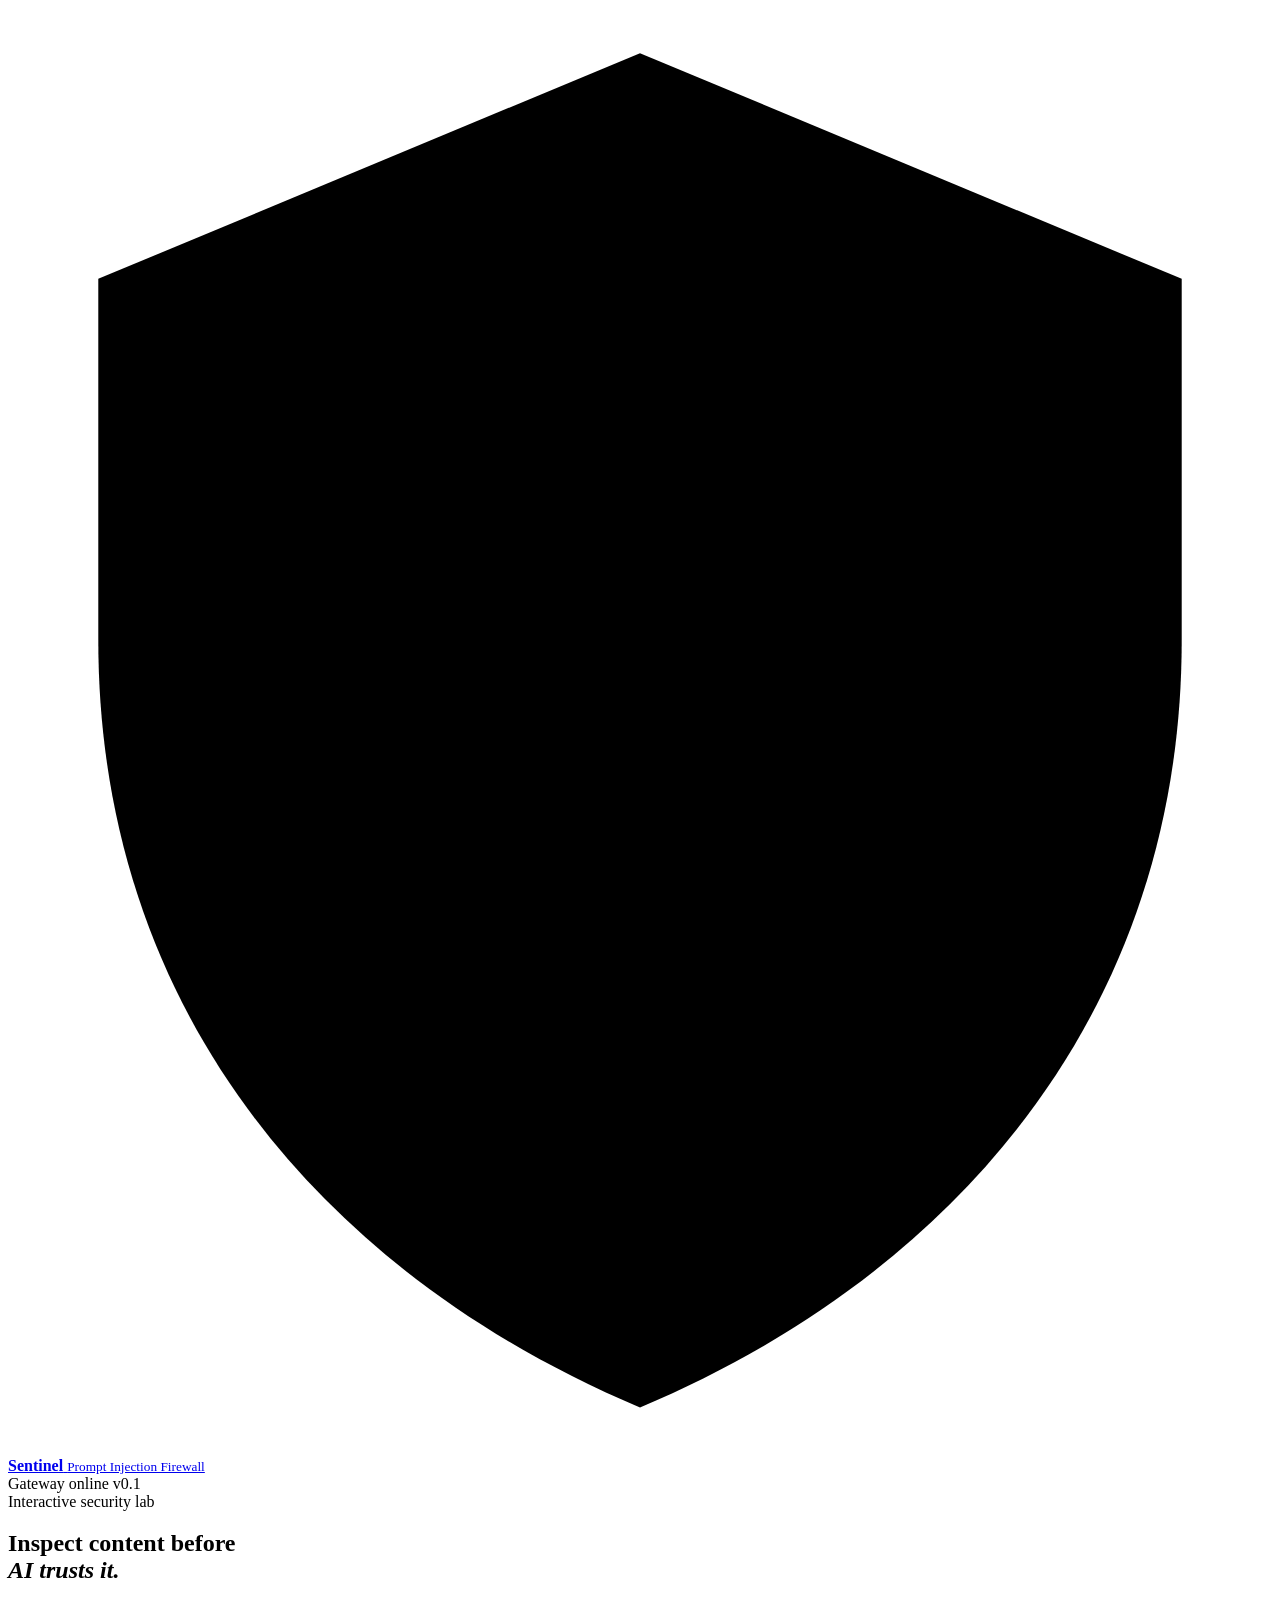
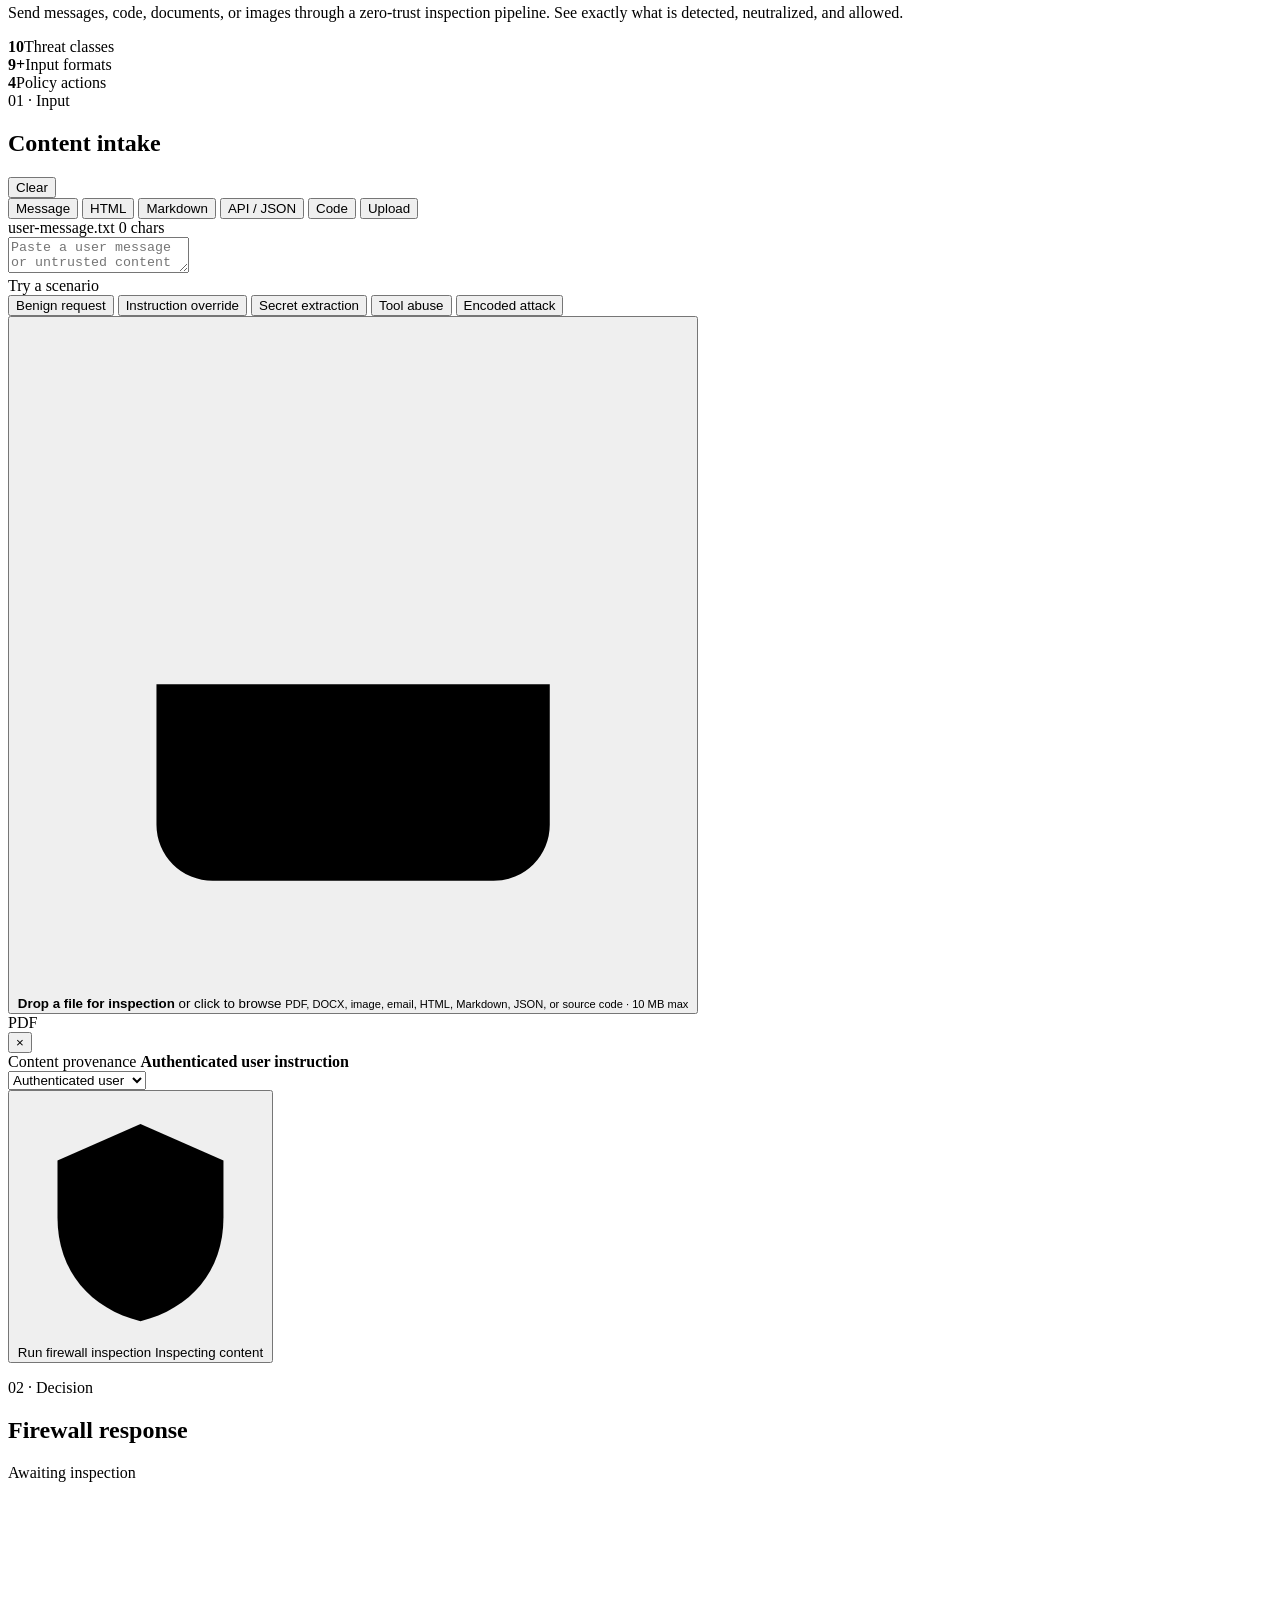
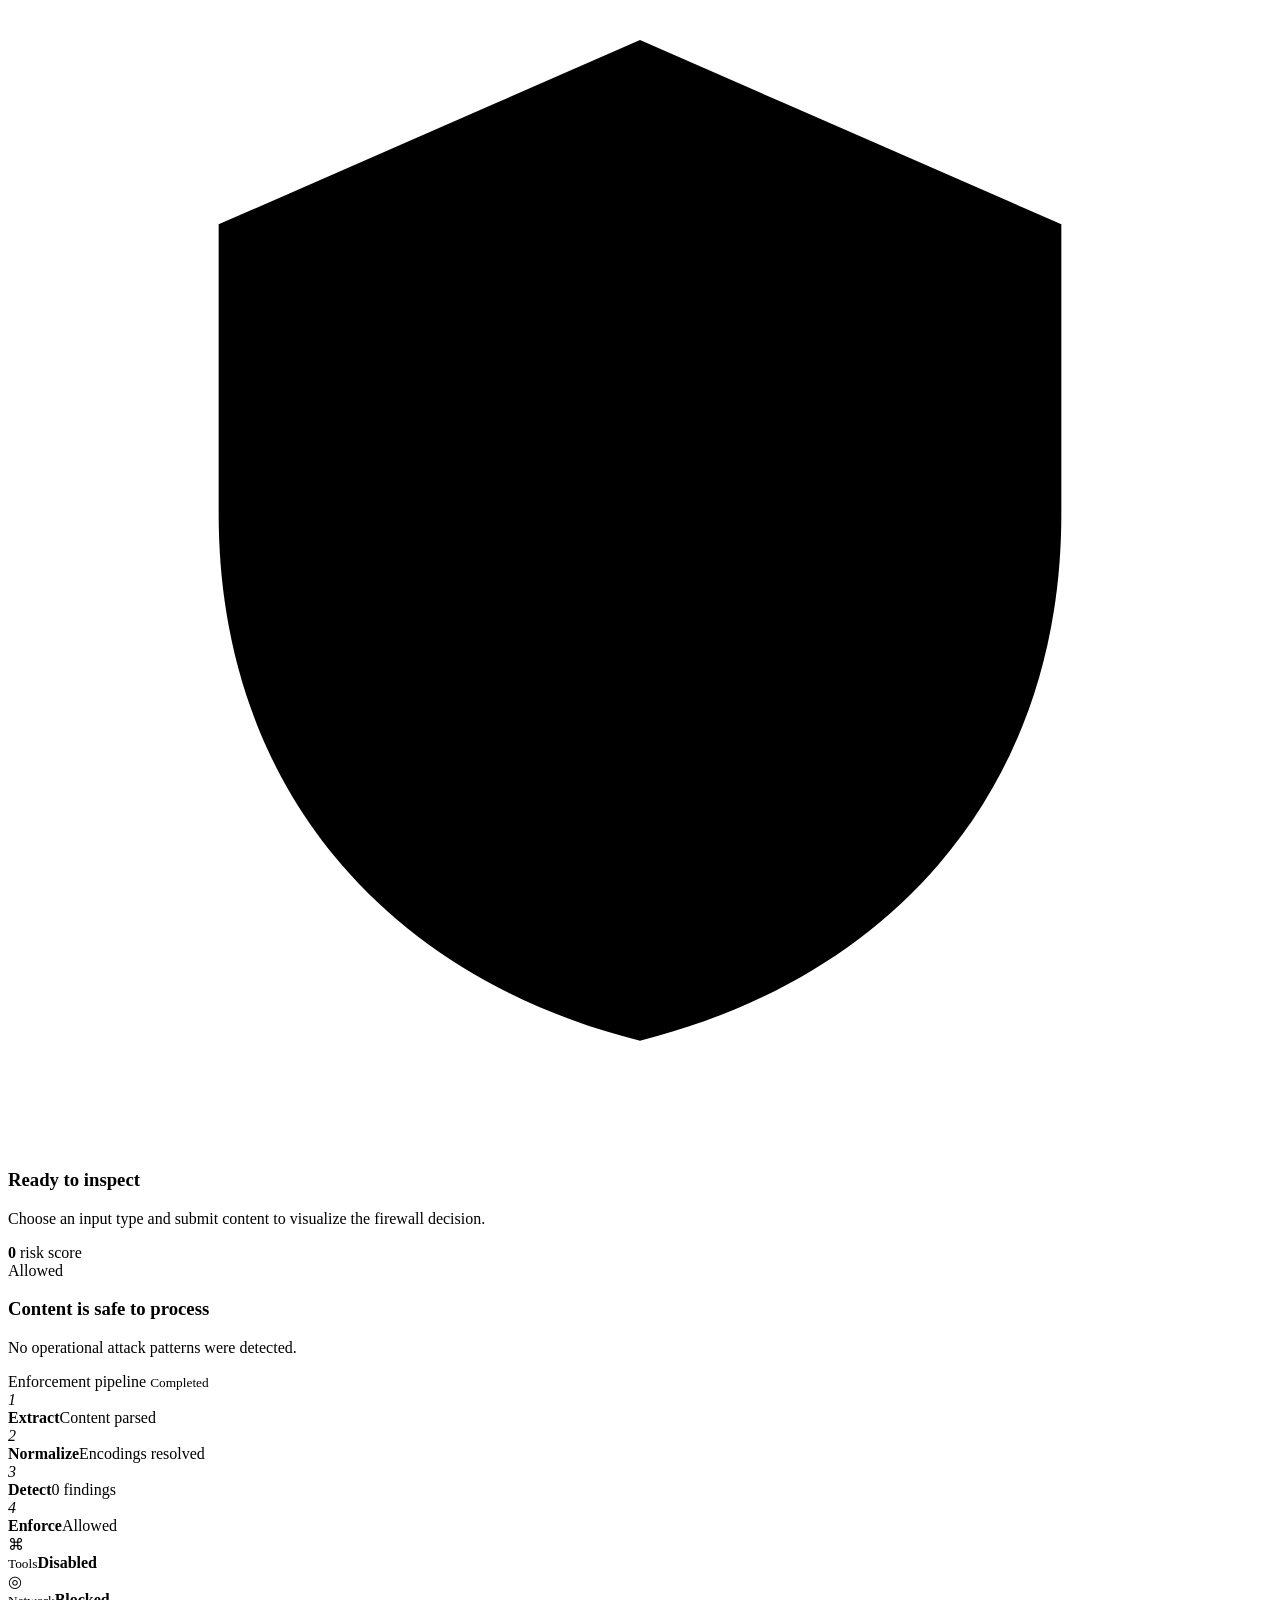
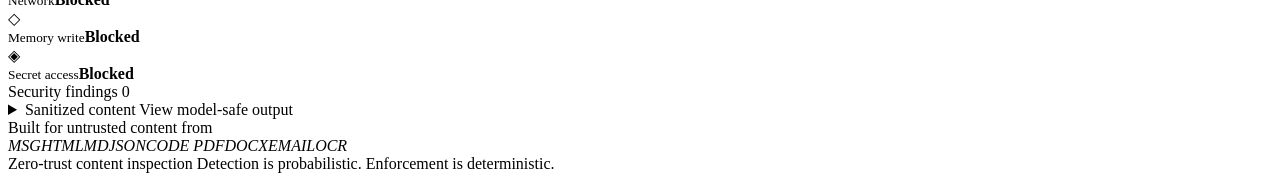
==== src/pif_gateway/static/index.html @ becc8420 "first commit" ====
<!doctype html>
<html lang="en">
  <head>
    <meta charset="utf-8">
    <meta name="viewport" content="width=device-width, initial-scale=1">
    <meta
      name="description"
      content="Interactive prompt injection firewall demonstration console"
    >
    <title>Sentinel · Prompt Injection Firewall</title>
    <link rel="icon" href="/static/favicon.svg" type="image/svg+xml">
    <link rel="stylesheet" href="/static/styles.css">
    <script src="/static/app.js" defer></script>
  </head>
  <body>
    <div class="ambient ambient-one"></div>
    <div class="ambient ambient-two"></div>

    <header class="topbar">
      <a class="brand" href="/" aria-label="Sentinel home">
        <span class="brand-mark" aria-hidden="true">
          <svg viewBox="0 0 28 32" role="img">
            <path d="M14 1 26 6v8c0 8.3-5.1 14.1-12 17C7.1 28.1 2 22.3 2 14V6l12-5Z"></path>
            <path d="m9 16 3.1 3L19 11"></path>
          </svg>
        </span>
        <span>
          <strong>Sentinel</strong>
          <small>Prompt Injection Firewall</small>
        </span>
      </a>
      <div class="topbar-status">
        <span class="status-dot"></span>
        <span>Gateway online</span>
        <span class="version">v0.1</span>
      </div>
    </header>

    <main>
      <section class="hero">
        <div class="eyebrow"><span></span> Interactive security lab</div>
        <h1>Inspect content before<br><em>AI trusts it.</em></h1>
        <p>
          Send messages, code, documents, or images through a zero-trust
          inspection pipeline. See exactly what is detected, neutralized, and allowed.
        </p>
        <div class="hero-stats" aria-label="Supported capabilities">
          <div><strong>10</strong><span>Threat classes</span></div>
          <div><strong>9+</strong><span>Input formats</span></div>
          <div><strong>4</strong><span>Policy actions</span></div>
        </div>
      </section>

      <section class="workspace" aria-label="Firewall demonstration">
        <div class="panel input-panel">
          <div class="panel-heading">
            <div>
              <span class="step-label">01 · Input</span>
              <h2>Content intake</h2>
            </div>
            <button class="ghost-button" id="clear-button" type="button">
              Clear
            </button>
          </div>

          <div class="mode-tabs" role="tablist" aria-label="Input type">
            <button class="mode-tab active" data-mode="message" role="tab" aria-selected="true">
              Message
            </button>
            <button class="mode-tab" data-mode="html" role="tab" aria-selected="false">
              HTML
            </button>
            <button class="mode-tab" data-mode="markdown" role="tab" aria-selected="false">
              Markdown
            </button>
            <button class="mode-tab" data-mode="api_response" role="tab" aria-selected="false">
              API / JSON
            </button>
            <button class="mode-tab" data-mode="source_code" role="tab" aria-selected="false">
              Code
            </button>
            <button class="mode-tab" data-mode="file" role="tab" aria-selected="false">
              Upload
            </button>
          </div>

          <div id="text-input-view">
            <div class="editor-shell">
              <div class="editor-toolbar">
                <div class="window-dots" aria-hidden="true"><i></i><i></i><i></i></div>
                <span id="editor-label">user-message.txt</span>
                <span class="editor-count" id="character-count">0 chars</span>
              </div>
              <textarea
                id="content-input"
                spellcheck="false"
                aria-label="Content to inspect"
                placeholder="Paste a user message or untrusted content here..."
              ></textarea>
            </div>

            <div class="samples">
              <span>Try a scenario</span>
              <div class="sample-list">
                <button type="button" data-sample="benign">Benign request</button>
                <button type="button" data-sample="override">Instruction override</button>
                <button type="button" data-sample="secret">Secret extraction</button>
                <button type="button" data-sample="tool">Tool abuse</button>
                <button type="button" data-sample="encoded">Encoded attack</button>
              </div>
            </div>
          </div>

          <div id="file-input-view" class="hidden">
            <input
              id="file-input"
              type="file"
              accept=".txt,.md,.markdown,.html,.htm,.json,.eml,.pdf,.docx,.png,.jpg,.jpeg,.webp,.py,.js,.ts,.tsx,.java,.cs,.go,.rs,.sql,.xml,.yaml,.yml"
              hidden
            >
            <button class="drop-zone" id="drop-zone" type="button">
              <span class="upload-icon" aria-hidden="true">
                <svg viewBox="0 0 24 24">
                  <path d="M12 16V4m0 0L7.5 8.5M12 4l4.5 4.5M5 13v5a2 2 0 0 0 2 2h10a2 2 0 0 0 2-2v-5"></path>
                </svg>
              </span>
              <strong>Drop a file for inspection</strong>
              <span>or click to browse</span>
              <small>PDF, DOCX, image, email, HTML, Markdown, JSON, or source code · 10 MB max</small>
            </button>
            <div class="selected-file hidden" id="selected-file">
              <div class="file-glyph" id="file-extension">PDF</div>
              <div>
                <strong id="file-name"></strong>
                <span id="file-meta"></span>
              </div>
              <button type="button" id="remove-file" aria-label="Remove selected file">×</button>
            </div>
          </div>

          <div class="trust-row">
            <div>
              <span class="field-label">Content provenance</span>
              <strong id="trust-description">Authenticated user instruction</strong>
            </div>
            <select id="trust-select" aria-label="Content provenance">
              <option value="authenticated_user_instruction">Authenticated user</option>
              <option value="external_untrusted">External / untrusted</option>
              <option value="verified_internal_data">Verified internal</option>
            </select>
          </div>

          <button class="inspect-button" id="inspect-button" type="button">
            <span class="button-content">
              <svg viewBox="0 0 24 24" aria-hidden="true">
                <path d="M12 3 20 6.5V12c0 5.2-3.2 8.8-8 10-4.8-1.2-8-4.8-8-10V6.5L12 3Z"></path>
                <path d="m8.5 12.2 2.2 2.2 4.8-5"></path>
              </svg>
              Run firewall inspection
            </span>
            <span class="button-loading">
              <i></i> Inspecting content
            </span>
          </button>
          <p class="input-error hidden" id="input-error" role="alert"></p>
        </div>

        <div class="panel results-panel">
          <div class="panel-heading">
            <div>
              <span class="step-label">02 · Decision</span>
              <h2>Firewall response</h2>
            </div>
            <span class="request-id" id="request-id">Awaiting inspection</span>
          </div>

          <div class="empty-state" id="empty-state">
            <div class="radar">
              <span></span><span></span><span></span>
              <i></i>
              <svg viewBox="0 0 24 24" aria-hidden="true">
                <path d="M12 3 20 6.5V12c0 5.2-3.2 8.8-8 10-4.8-1.2-8-4.8-8-10V6.5L12 3Z"></path>
              </svg>
            </div>
            <h3>Ready to inspect</h3>
            <p>Choose an input type and submit content to visualize the firewall decision.</p>
          </div>

          <div class="results-content hidden" id="results-content">
            <div class="decision-summary">
              <div class="risk-gauge" id="risk-gauge">
                <div class="gauge-inner">
                  <strong id="risk-value">0</strong>
                  <span>risk score</span>
                </div>
              </div>
              <div class="decision-copy">
                <span class="decision-badge" id="decision-badge">Allowed</span>
                <h3 id="decision-title">Content is safe to process</h3>
                <p id="decision-description">No operational attack patterns were detected.</p>
              </div>
            </div>

            <div class="pipeline-card">
              <div class="section-title">
                <span>Enforcement pipeline</span>
                <small id="pipeline-time">Completed</small>
              </div>
              <div class="pipeline">
                <div class="pipeline-step">
                  <i>1</i><div><strong>Extract</strong><span>Content parsed</span></div>
                </div>
                <div class="pipeline-line"></div>
                <div class="pipeline-step">
                  <i>2</i><div><strong>Normalize</strong><span>Encodings resolved</span></div>
                </div>
                <div class="pipeline-line"></div>
                <div class="pipeline-step">
                  <i>3</i><div><strong>Detect</strong><span id="detection-count">0 findings</span></div>
                </div>
                <div class="pipeline-line"></div>
                <div class="pipeline-step policy-step">
                  <i>4</i><div><strong>Enforce</strong><span id="enforcement-action">Allowed</span></div>
                </div>
              </div>
            </div>

            <div class="capability-grid">
              <div class="capability">
                <span class="capability-icon">⌘</span>
                <div><small>Tools</small><strong id="cap-tools">Disabled</strong></div>
              </div>
              <div class="capability">
                <span class="capability-icon">◎</span>
                <div><small>Network</small><strong id="cap-network">Blocked</strong></div>
              </div>
              <div class="capability">
                <span class="capability-icon">◇</span>
                <div><small>Memory write</small><strong id="cap-memory">Blocked</strong></div>
              </div>
              <div class="capability">
                <span class="capability-icon">◈</span>
                <div><small>Secret access</small><strong id="cap-secrets">Blocked</strong></div>
              </div>
            </div>

            <div class="findings-section">
              <div class="section-title">
                <span>Security findings</span>
                <span class="count-badge" id="findings-count">0</span>
              </div>
              <div id="findings-list" class="findings-list"></div>
            </div>

            <details class="sanitized-section">
              <summary>
                <span>Sanitized content</span>
                <span>View model-safe output</span>
              </summary>
              <pre id="sanitized-content"></pre>
            </details>
          </div>
        </div>
      </section>

      <section class="format-strip" aria-label="Supported formats">
        <span>Built for untrusted content from</span>
        <div>
          <i>MSG</i><i>HTML</i><i>MD</i><i>JSON</i><i>CODE</i>
          <i>PDF</i><i>DOCX</i><i>EMAIL</i><i>OCR</i>
        </div>
      </section>
    </main>

    <footer>
      <span>Zero-trust content inspection</span>
      <span>Detection is probabilistic. Enforcement is deterministic.</span>
    </footer>
  </body>
</html>
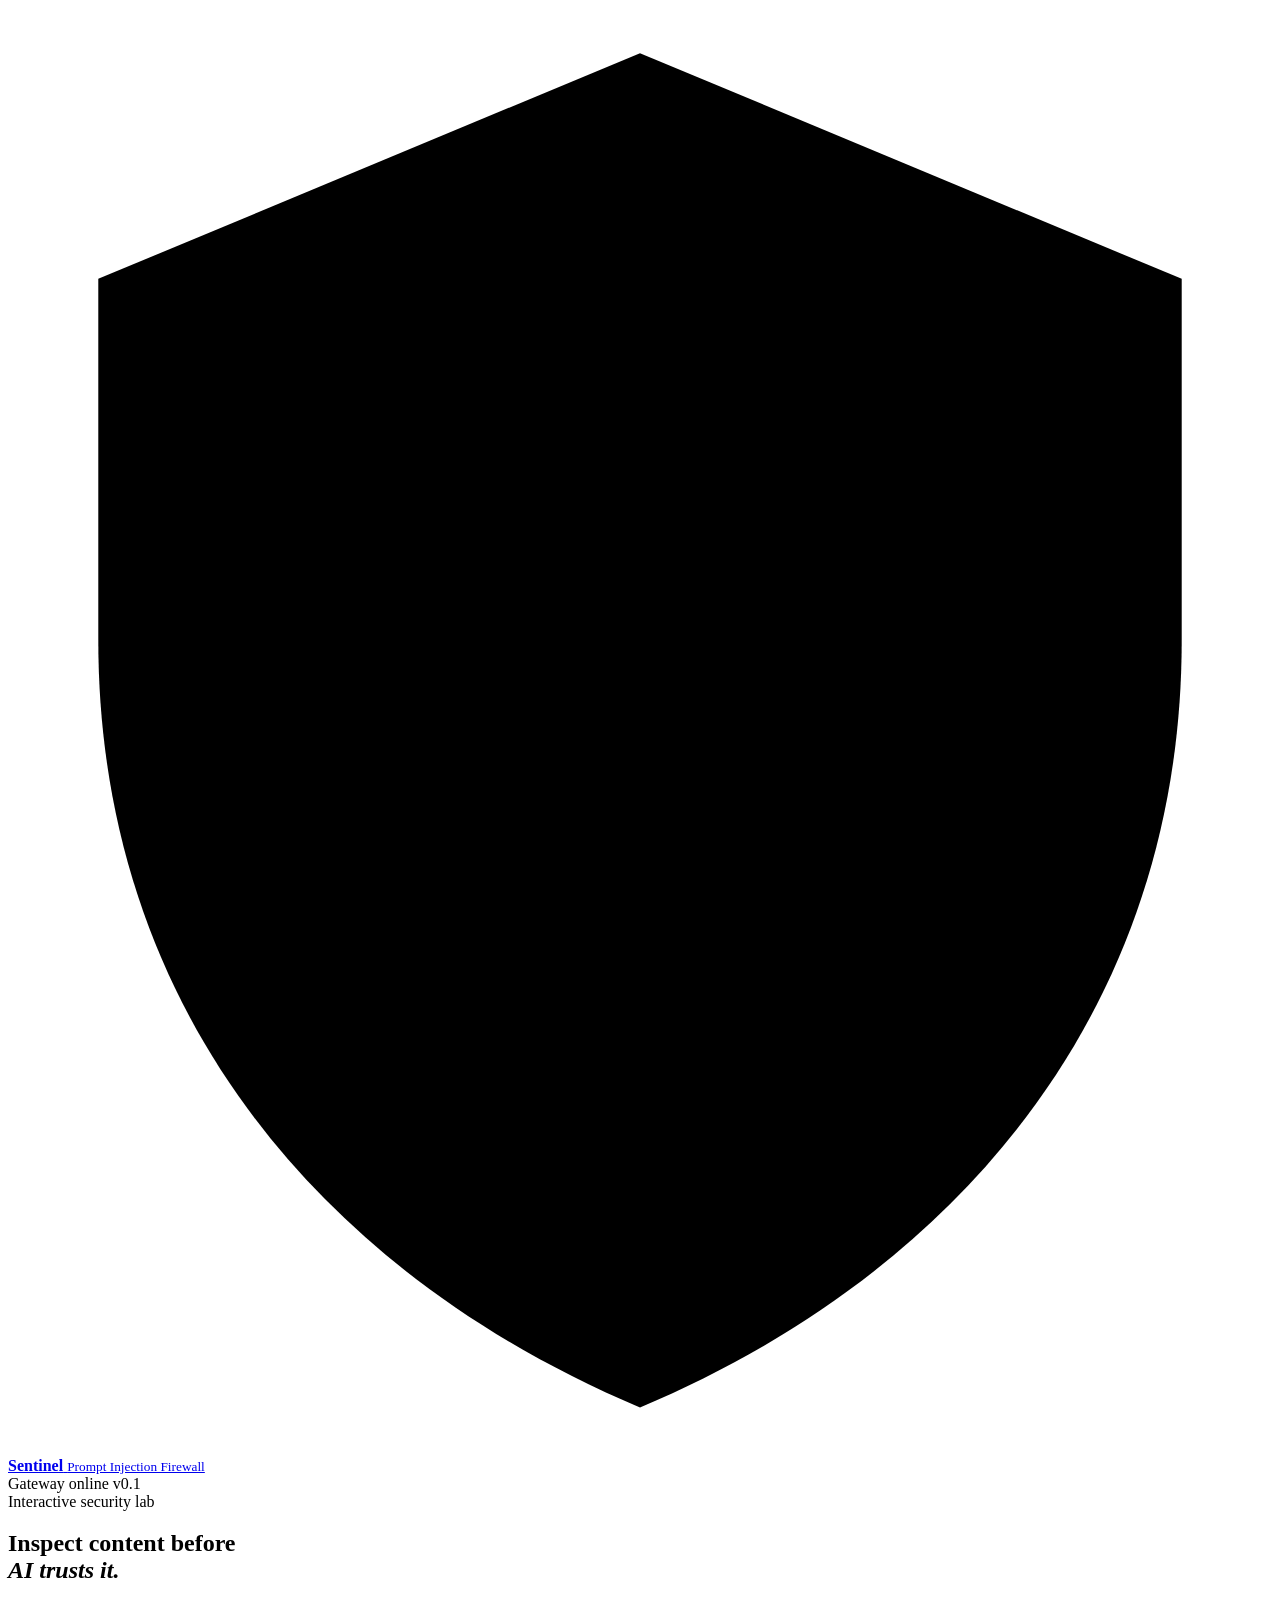
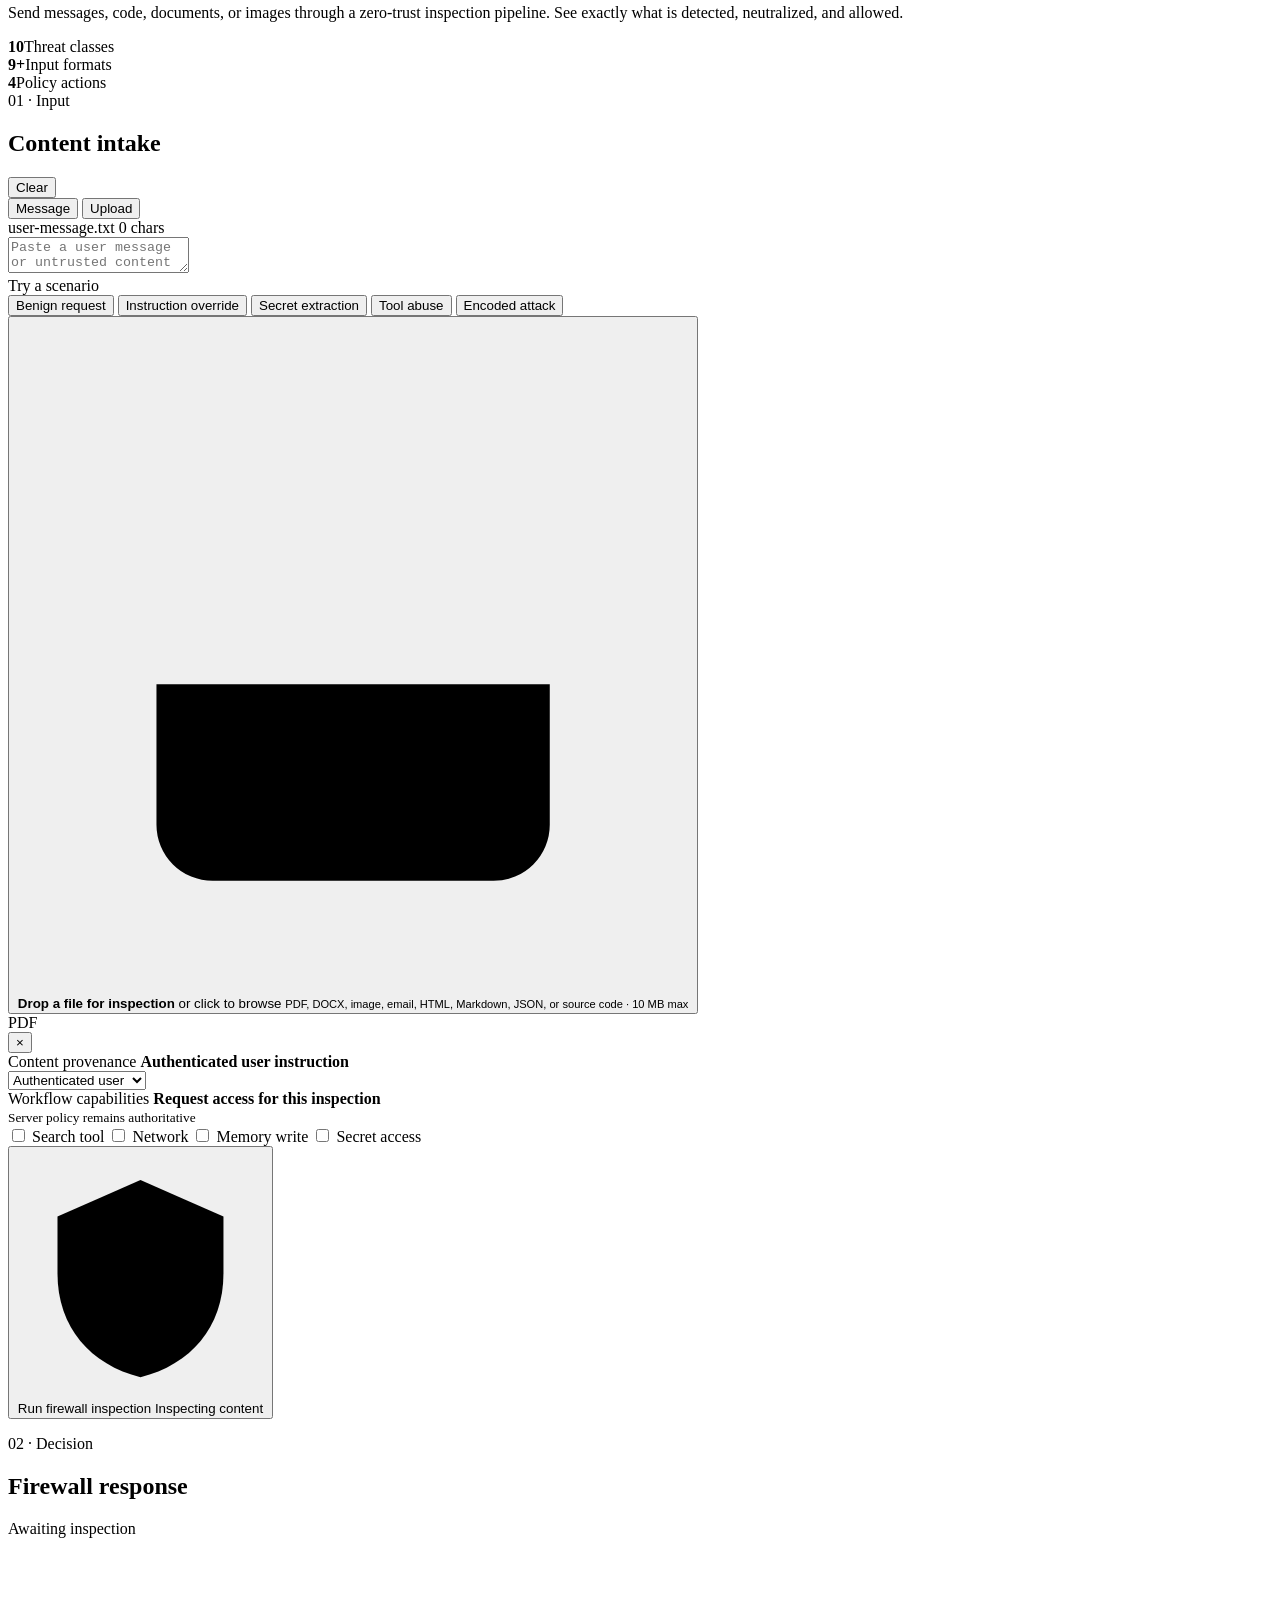
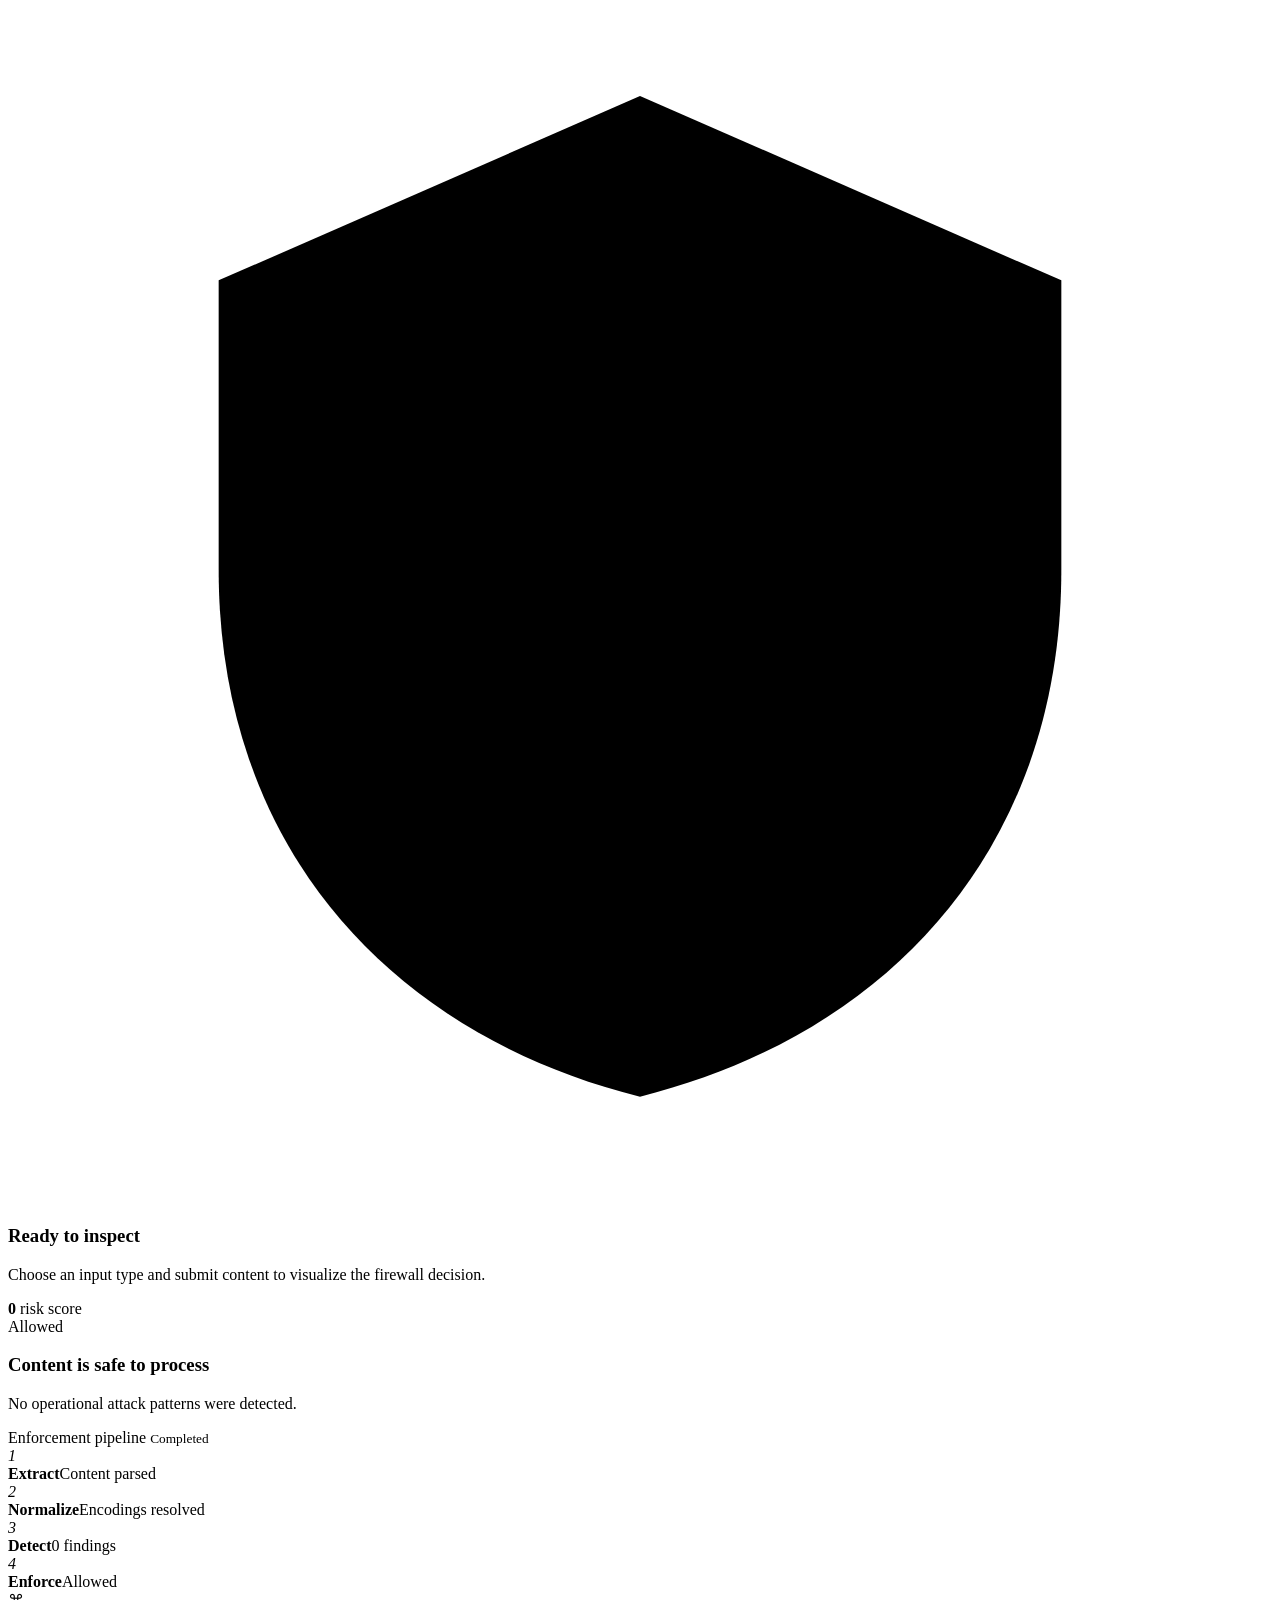
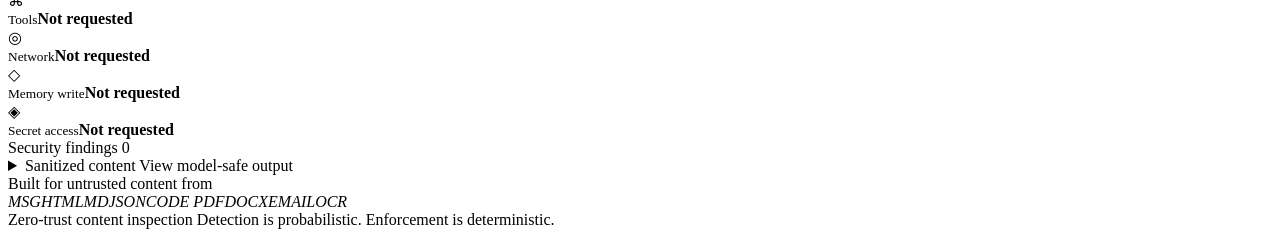
==== commit 4652dfc9: "acess changes" ====
--- a/src/pif_gateway/static/index.html
+++ b/src/pif_gateway/static/index.html
@@ -67,7 +67,7 @@
             <button class="mode-tab active" data-mode="message" role="tab" aria-selected="true">
               Message
             </button>
-            <button class="mode-tab" data-mode="html" role="tab" aria-selected="false">
+            <!-- <button class="mode-tab" data-mode="html" role="tab" aria-selected="false">
               HTML
             </button>
             <button class="mode-tab" data-mode="markdown" role="tab" aria-selected="false">
@@ -78,7 +78,7 @@
             </button>
             <button class="mode-tab" data-mode="source_code" role="tab" aria-selected="false">
               Code
-            </button>
+            </button> -->
             <button class="mode-tab" data-mode="file" role="tab" aria-selected="false">
               Upload
             </button>
@@ -150,6 +150,34 @@
             </select>
           </div>
 
+          <div class="capability-request">
+            <div class="capability-request-heading">
+              <div>
+                <span class="field-label">Workflow capabilities</span>
+                <strong>Request access for this inspection</strong>
+              </div>
+              <small>Server policy remains authoritative</small>
+            </div>
+            <div class="capability-options">
+              <label>
+                <input id="request-tool" type="checkbox">
+                <span>Search tool</span>
+              </label>
+              <label>
+                <input id="request-network" type="checkbox">
+                <span>Network</span>
+              </label>
+              <label>
+                <input id="request-memory" type="checkbox">
+                <span>Memory write</span>
+              </label>
+              <label>
+                <input id="request-secrets" type="checkbox">
+                <span>Secret access</span>
+              </label>
+            </div>
+          </div>
+
           <button class="inspect-button" id="inspect-button" type="button">
             <span class="button-content">
               <svg viewBox="0 0 24 24" aria-hidden="true">
@@ -228,19 +256,19 @@
             <div class="capability-grid">
               <div class="capability">
                 <span class="capability-icon">⌘</span>
-                <div><small>Tools</small><strong id="cap-tools">Disabled</strong></div>
+                <div><small>Tools</small><strong id="cap-tools">Not requested</strong></div>
               </div>
               <div class="capability">
                 <span class="capability-icon">◎</span>
-                <div><small>Network</small><strong id="cap-network">Blocked</strong></div>
+                <div><small>Network</small><strong id="cap-network">Not requested</strong></div>
               </div>
               <div class="capability">
                 <span class="capability-icon">◇</span>
-                <div><small>Memory write</small><strong id="cap-memory">Blocked</strong></div>
+                <div><small>Memory write</small><strong id="cap-memory">Not requested</strong></div>
               </div>
               <div class="capability">
                 <span class="capability-icon">◈</span>
-                <div><small>Secret access</small><strong id="cap-secrets">Blocked</strong></div>
+                <div><small>Secret access</small><strong id="cap-secrets">Not requested</strong></div>
               </div>
             </div>
 
